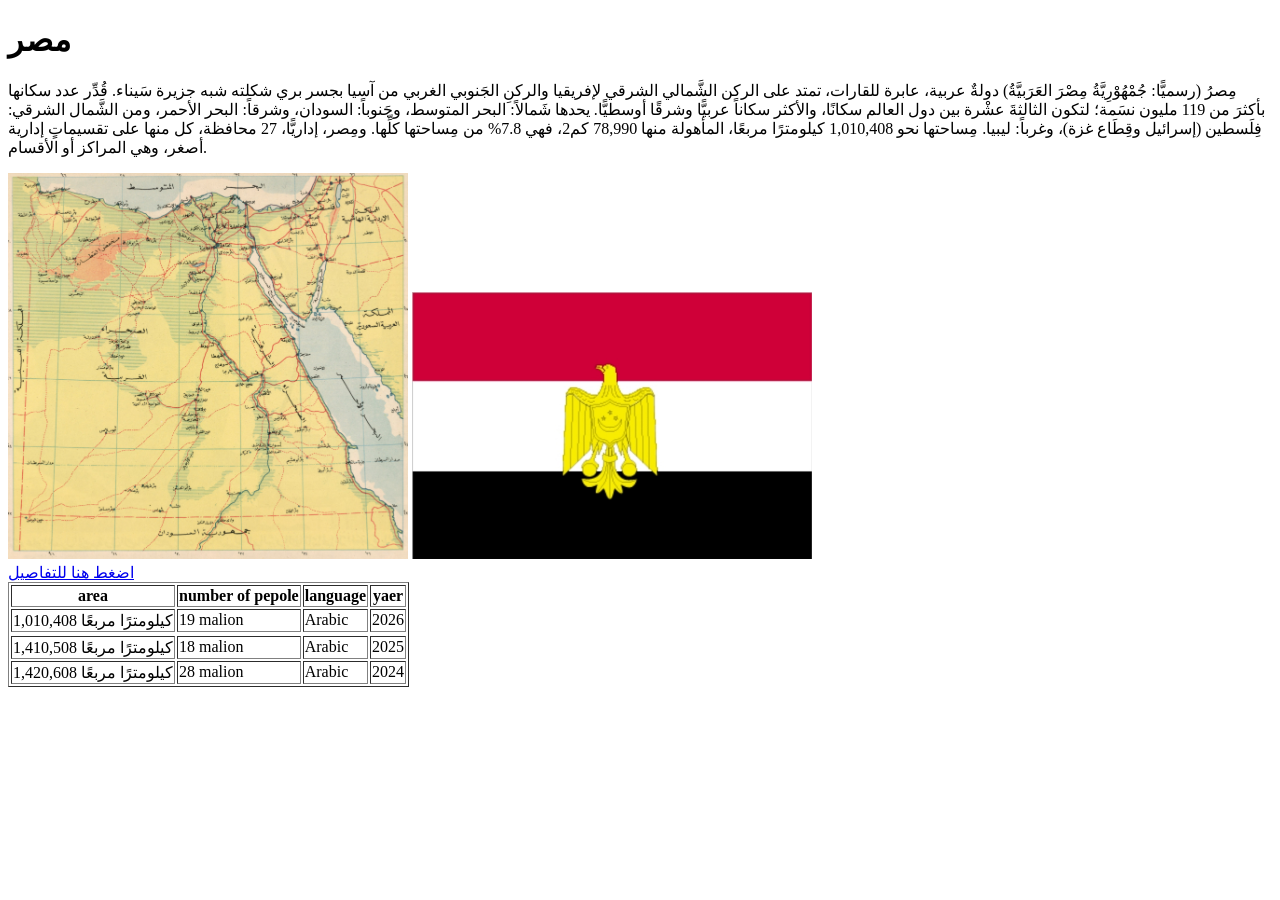
==== indexs.html @ 10f07f2c "Add files via upload" ====
<!DOCTYPE html>
<html>
<head>
  <title>
    masr
  </title>
  </head>
<body>

<h1>مصر</h1>
  <p>
    مِصرُ (رسميًّا: جُمْهُوْرِيَّةُ مِصْرَ العَرَبيَّةُ) دولةٌ عربية، عابرة للقارات، تمتد على الركن الشَّمالي الشرقي لإفريقيا والركنِ الجَنوبي الغربي من آسيا بجسر بري شكلته شبه جزيرة سَيناء. قُدِّر عدد سكانها بأكثرَ من 119 مليون نسَمة؛ لتكون الثالثةَ عشْرة بين دول العالم سكانًا، والأكثر سكاناً عربيًّا وشرقًا أوسطيًّا. يحدها شَمالاً: البحر المتوسط، وجَنوباً: السودان، وشرقاً: البحر الأحمر، ومن الشَّمال الشرقي: فِلَسطين (إسرائيل وقِطَاع غزة)، وغرباً: ليبيا. مِساحتها نحو 1,010,408 كيلومترًا مربعًا، المأهولة منها 78,990 كم2، فهي 7.8% من مِساحتها كلِّها. ومِصر، إداريًّا، 27 محافظة، كل منها على تقسيماتٍ إدارية أصغر، وهي المراكز أو الأقسام.
  </p>

<img src="Masrmap.jpg" width="400" alt="Masr">
  <img src="Masrflag.jpg" width="400" alt="flag"><br> 
  <a href=https://ar.wikipedia.org/wiki/%D9%85%D8%B5%D8%B1> اضغط هنا للتفاصيل</a>
  
  
  
  

<table border="1">
<thead>
<tr>
<th>area</th>
<th>number of pepole</th>
    <th>language</th>
  <th>yaer </th>
</tr>

</thead>
<tbody>
    <tr>
        <td>1,010,408 كيلومترًا مربعًا</td>
         <td>19 malion </td>
          <td>Arabic</td>
      <td>2026</td>
    </tr>
    <tr>
         <tr>
        <td>1,410,508 كيلومترًا مربعًا</td>
         <td>18 malion</td>
          <td>Arabic</td>
             <td>2025</td>
            
    </tr>
    </tr>
</tbody>
   <tr>
     
<td>1,420,608 كيلومترًا مربعًا</td>
         <td>28 malion</td>
          <td>Arabic</td>
       <td>2024</td>
   </tr>
    </table>
  
</body>
</html>
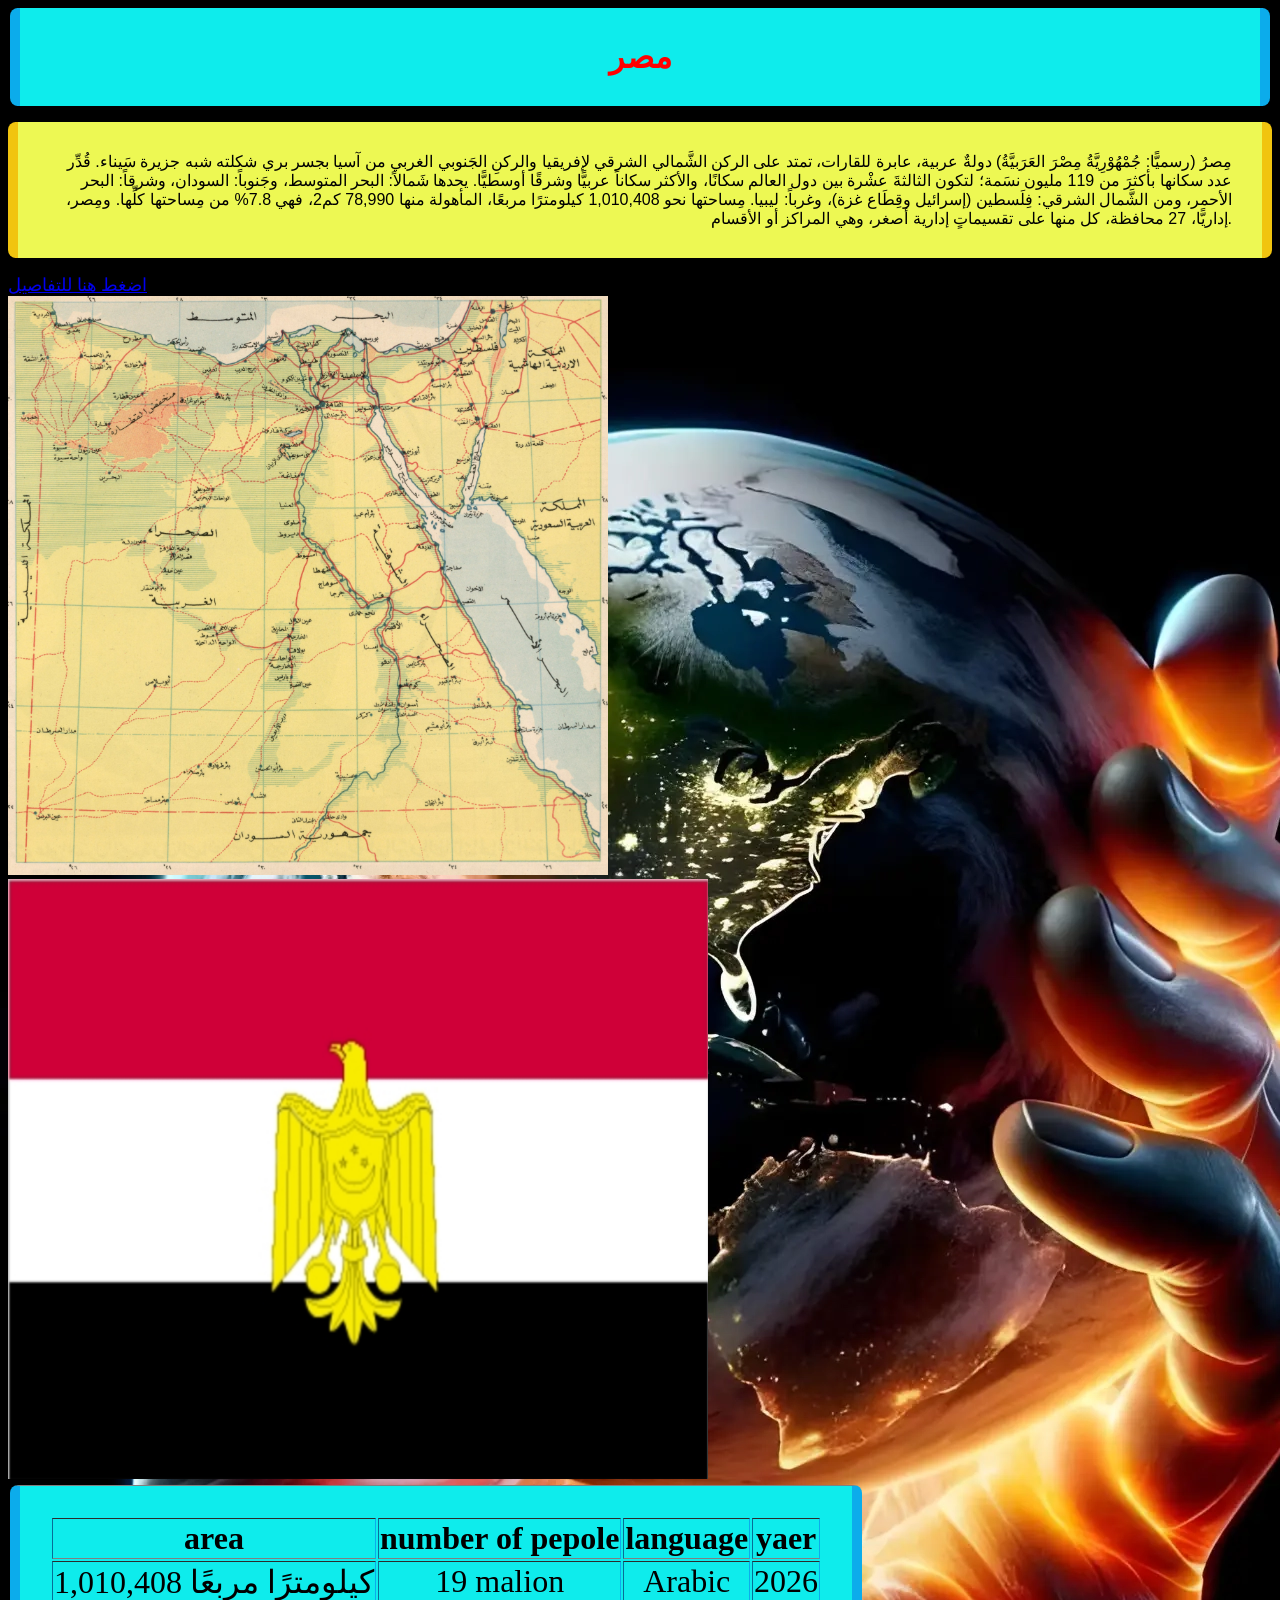
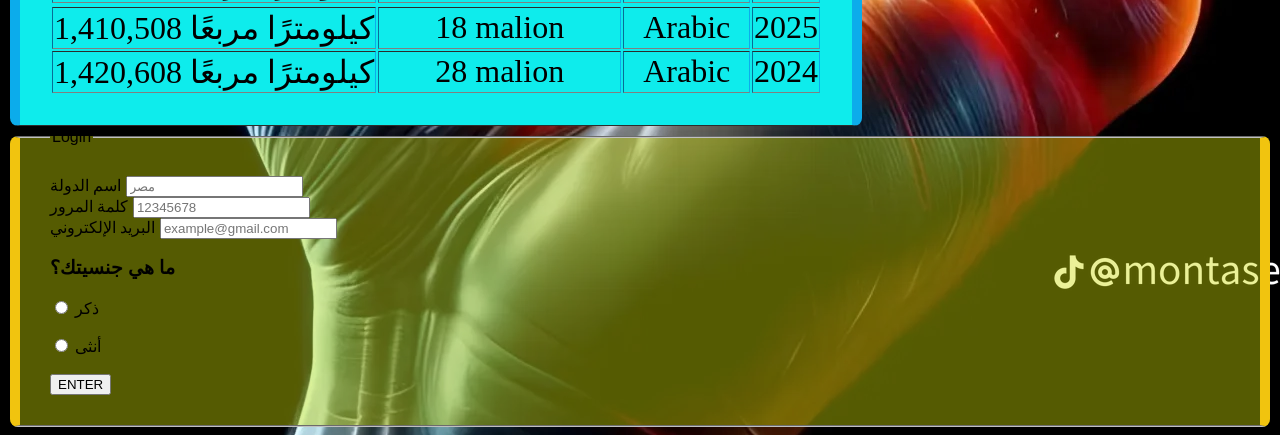
==== commit a2b3e8a2: "Add files via upload" ====
--- a/indexs.html
+++ b/indexs.html
@@ -1,6 +1,7 @@
 <!DOCTYPE html>
 <html>
 <head>
+  <link rel="stylesheet" href="style.css">
   <title>
     masr
   </title>
@@ -8,53 +9,85 @@
 <body>
 
 <h1>مصر</h1>
-  <p>
+  
+<p>
     مِصرُ (رسميًّا: جُمْهُوْرِيَّةُ مِصْرَ العَرَبيَّةُ) دولةٌ عربية، عابرة للقارات، تمتد على الركن الشَّمالي الشرقي لإفريقيا والركنِ الجَنوبي الغربي من آسيا بجسر بري شكلته شبه جزيرة سَيناء. قُدِّر عدد سكانها بأكثرَ من 119 مليون نسَمة؛ لتكون الثالثةَ عشْرة بين دول العالم سكانًا، والأكثر سكاناً عربيًّا وشرقًا أوسطيًّا. يحدها شَمالاً: البحر المتوسط، وجَنوباً: السودان، وشرقاً: البحر الأحمر، ومن الشَّمال الشرقي: فِلَسطين (إسرائيل وقِطَاع غزة)، وغرباً: ليبيا. مِساحتها نحو 1,010,408 كيلومترًا مربعًا، المأهولة منها 78,990 كم2، فهي 7.8% من مِساحتها كلِّها. ومِصر، إداريًّا، 27 محافظة، كل منها على تقسيماتٍ إدارية أصغر، وهي المراكز أو الأقسام.
   </p>
-
-<img src="Masrmap.jpg" width="400" alt="Masr">
-  <img src="Masrflag.jpg" width="400" alt="flag"><br> 
-  <a href=https://ar.wikipedia.org/wiki/%D9%85%D8%B5%D8%B1> اضغط هنا للتفاصيل</a>
-  
-  
-  
-  
-
-<table border="1">
-<thead>
-<tr>
-<th>area</th>
-<th>number of pepole</th>
+ <a href=https://ar.wikipedia.org/wiki/%D9%85%D8%B5%D8%B1   style="font-size: large;
+ ">اضغط هنا للتفاصيل</a><br>
+<img src="Masrmap.jpg" width="600" alt="Masr">
+  <img src="Masrflag.jpg" width="700" height="600"  alt="flag"><br> 
+ 
+<table border="1" class="td" >
+<thead>
+<tr>
+<th>area</th>
+<th>number of pepole</th>
     <th>language</th>
   <th>yaer </th>
-</tr>
-
-</thead>
-<tbody>
-    <tr>
-        <td>1,010,408 كيلومترًا مربعًا</td>
-         <td>19 malion </td>
-          <td>Arabic</td>
+</tr>
+
+</thead>
+<tbody>
+    <tr>
+        <td>1,010,408 كيلومترًا مربعًا</td>
+         <td>19 malion </td>
+          <td>Arabic</td>
       <td>2026</td>
-    </tr>
-    <tr>
-         <tr>
-        <td>1,410,508 كيلومترًا مربعًا</td>
-         <td>18 malion</td>
-          <td>Arabic</td>
+    </tr>
+    <tr>
+         <tr>
+        <td>1,410,508 كيلومترًا مربعًا</td>
+         <td>18 malion</td>
+          <td>Arabic</td>
              <td>2025</td>
             
-    </tr>
-    </tr>
-</tbody>
-   <tr>
+    </tr>
+    </tr>
+</tbody>
+   <tr>
      
-<td>1,420,608 كيلومترًا مربعًا</td>
-         <td>28 malion</td>
-          <td>Arabic</td>
+<td>1,420,608 كيلومترًا مربعًا</td>
+         <td>28 malion</td>
+          <td>Arabic</td>
        <td>2024</td>
    </tr>
     </table>
+ 
+
   
+    <form method="post">
+<fieldset class="fi">
+
+<legend class="lo">Login</legend>
+<section class="se">
+   <div >
+<label for="name">اسم الدولة</label>
+<input type="text" id="name" placeholder="مصر" required>
+  </div>
+<label for="pass">كلمة المرور</label>
+<input type="password" id="pass" placeholder="12345678" required>
+  <div>
+<label for="email">البريد الإلكتروني</label>
+<input type="email" id="email" placeholder="example@gmail.com" required>
+  </div>
+<h3>ما هي جنسيتك؟</h3>
+
+<input type="radio" id="male" name="gender">
+<label for="male">ذكر</label>
+
+<br><br>
+
+<input type="radio" id="female" name="gender">
+<label for="female">أنثى</label>
+
+<br><br>
+
+<input type="submit" value="ENTER">
+</section>
+ 
+
+</fieldset>
+</form>
 </body>
 </html>
--- a/style.css
+++ b/style.css
@@ -0,0 +1,49 @@
+.td{
+text-align: center;
+margin: 2px;
+border-radius: 8px;
+background-color: rgb(14, 236, 236);
+border-left: 10px solid #0caceb;
+border-right: 10px solid #0caceb;
+padding: 30px;
+font-size: xx-large;
+}
+h1{
+text-align: center;
+margin: 2px;
+border-radius: 8px;
+background-color: rgb(14, 236, 236);
+border-left: 10px solid #0caceb;
+border-right: 10px solid #0caceb;
+padding: 30px;
+color: red;
+}
+p{
+font-family: 'Segoe UI', Tahoma, Geneva, Verdana, sans-serif;
+text-align: right; 
+background-color: #edf853;
+padding: 30px;
+border-left: 10px solid #f1c40f;
+border-right: 10px solid #f1c40f;
+border-radius: 8px;
+}
+.fi{
+font-family: 'Segoe UI', Tahoma, Geneva, Verdana, sans-serif;
+text-align: left; 
+background-color: #cfdd0769;
+padding: 30px;
+border-left: 10px solid #f1c40f;
+border-right: 10px solid #f1c40f;
+border-radius: 8px;
+}
+body{
+    background-image: url('العالم.png');
+}
+.lo{
+text-size-adjust: ;
+}
+.se{
+
+
+
+}
